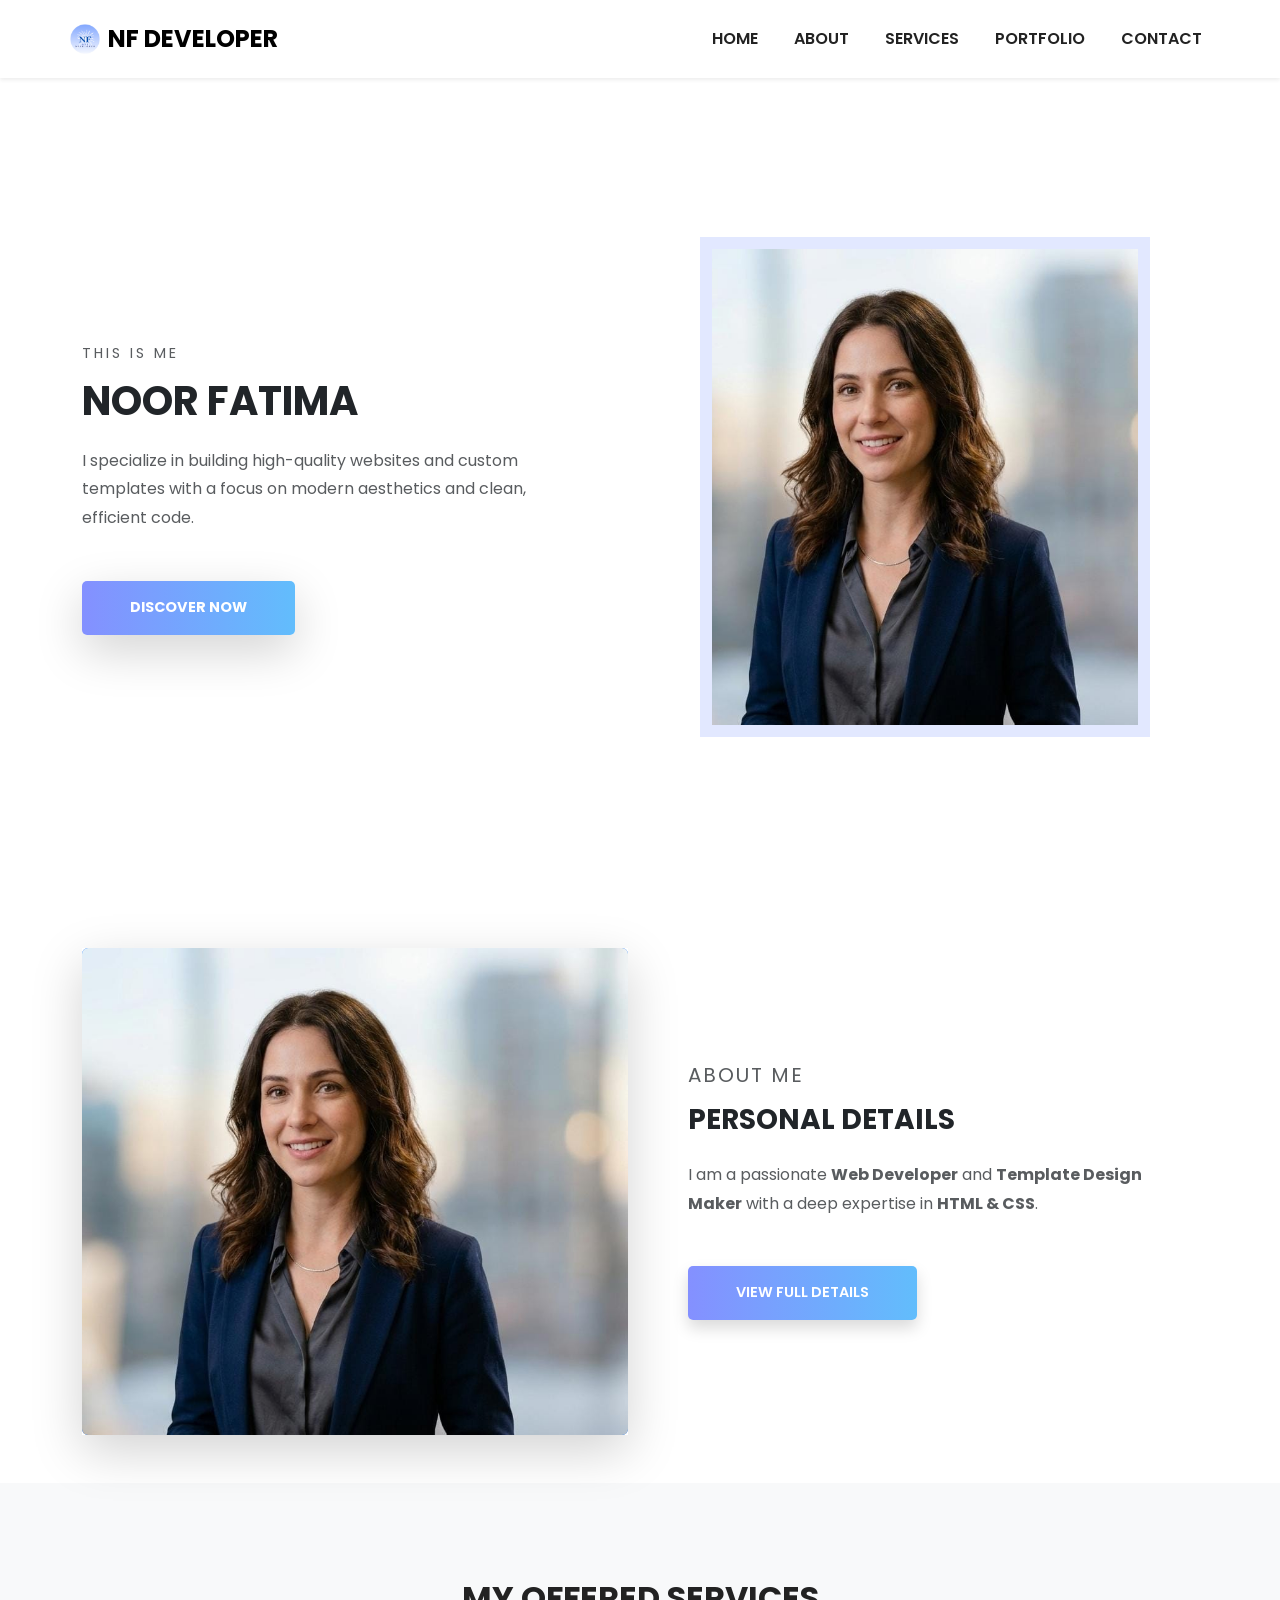
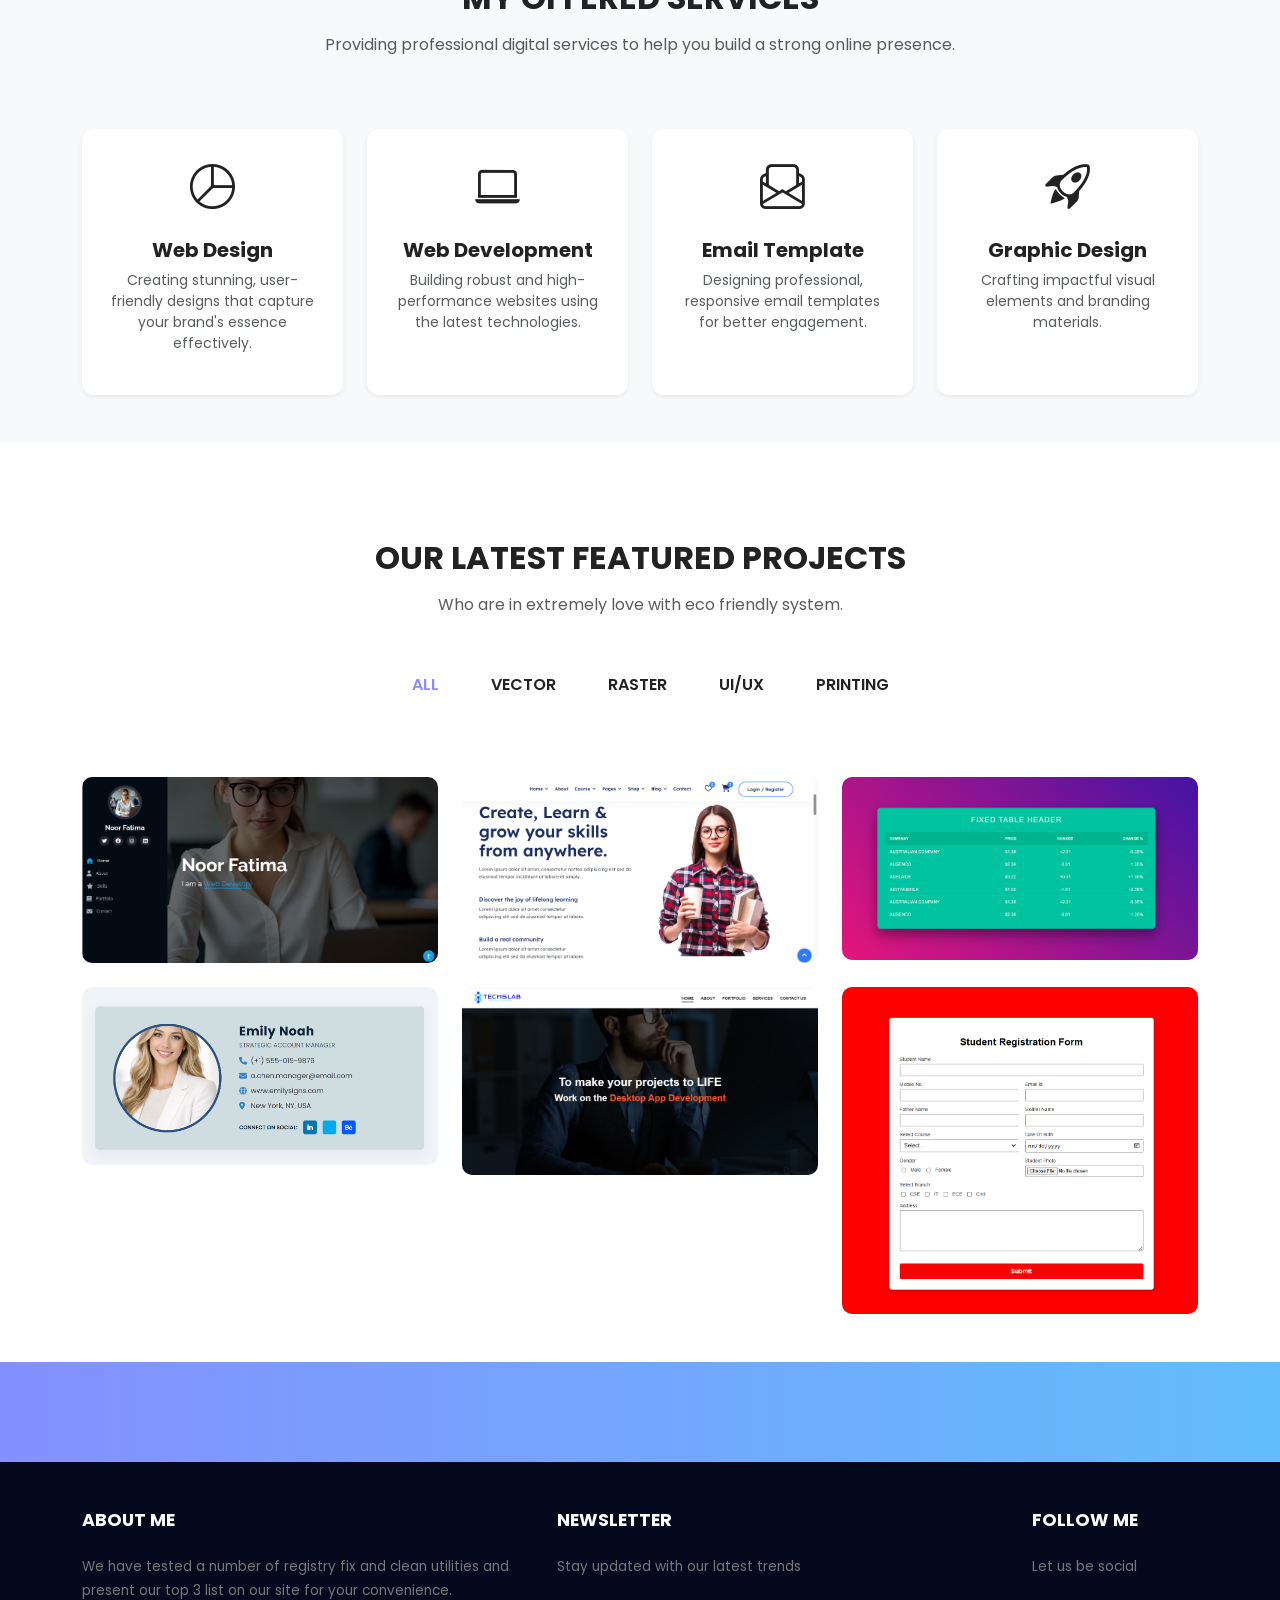
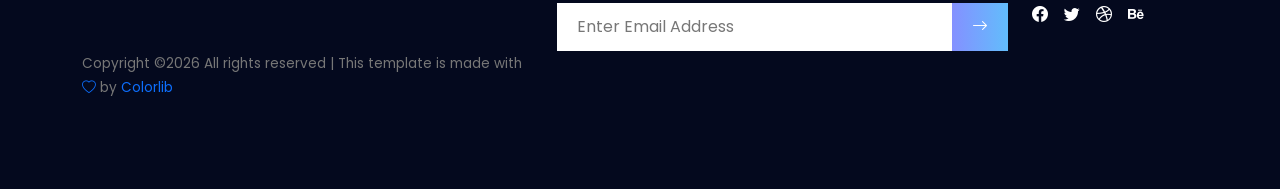
==== routes/index.html @ 59f7a1fe "Initial portfolio commit" ====
<!DOCTYPE html>
<html lang="en">

<head>
  <meta charset="UTF-8">
  <meta name="viewport" content="width=device-width, initial-scale=1.0">
  <title>Noor Fatima- Personal Portfolio</title>

  <link rel="icon" type="image/x-icon" href="../NFlogo.jpg">

  <link href="https://cdn.jsdelivr.net/npm/bootstrap@5.3.2/dist/css/bootstrap.min.css" rel="stylesheet">
  <link rel="stylesheet" href="https://cdn.jsdelivr.net/npm/bootstrap-icons@1.11.1/font/bootstrap-icons.css">
  <link rel="stylesheet" href="style.css">

  <style>
    @import url('https://fonts.googleapis.com/css2?family=Poppins:wght@400;600;700&display=swap');
  </style>
</head>

<body>

  <header class="fixed-top bg-white shadow-sm">
    <nav class="navbar navbar-expand-lg container py-3">
      <a class="navbar-brand d-flex align-items-center" href="#">
        <img src="../NFlogo.jpg" alt="Logo" class="me-2" style="height: 30px;">
        <span class="fw-bold fs-4 text-uppercase">NF Developer</span>
      </a>
      <button class="navbar-toggler" type="button" data-bs-toggle="collapse" data-bs-target="#navbarNav">
        <span class="navbar-toggler-icon"></span>
      </button>

      <div class="collapse navbar-collapse" id="navbarNav">
        <ul class="navbar-nav ms-auto text-uppercase fw-semibold">
          <li class="nav-item"><a class="nav-link" href="#home">Home</a></li>
          <li class="nav-item"><a class="nav-link" href="#about">About</a></li>
          <li class="nav-item"><a class="nav-link" href="#services">Services</a></li>
          <li class="nav-item"><a class="nav-link" href="#portfolio">Portfolio</a></li>
          <li class="nav-item"><a class="nav-link" href="#contact">Contact</a></li>
        </ul>
      </div>
    </nav>
  </header>

  <main id="home" class="hero-section d-flex align-items-center" style="min-height: 100vh; padding-top: 80px;">
    <div class="container">
      <div class="row align-items-center">
        <div class="col-lg-6 mb-5 mb-lg-0 text-start">
          <h5 class="text-uppercase text-muted fw-normal mb-3" style="letter-spacing: 3px; font-size: 0.9rem;">This is Me</h5>
          <h1 class="fw-bold mb-4 text-dark text-uppercase" style="line-height: 1.1; font-size: 2.5rem;">Noor Fatima</h1>
          <p class="text-muted mb-5 fs-6" style="max-width: 500px; line-height: 1.8;">
            I specialize in building high-quality websites and custom templates with a focus on modern aesthetics and clean, efficient code.
          </p>
          <a href="#" class="btn btn-discover text-uppercase fw-bold px-5 py-3 shadow-lg">Discover Now</a>
        </div>

        <div class="col-lg-6 text-center">
          <div class="image-container-wrapper position-relative d-inline-block">
            <img src="../mypic.png" alt="Portfolio Image" class="img-fluid main-profile-img position-relative">
          </div>
        </div>
      </div>
    </div>
  </main>

  <section id="about" class="about-section py-5">
    <div class="container">
      <div class="row align-items-center">
        <div class="col-lg-6 col-md-12 mb-5 mb-lg-0 text-center position-relative">
          <div class="image-frame d-inline-block position-relative shadow-lg">
            <div class="frame-border position-absolute top-0 start-0 w-100 h-100 border border-primary border-4 rounded"></div>
            <div class="frame-pattern position-absolute w-100 h-100 top-0 start-0 rounded"></div>
            <img src="../mypic.png" alt="About Me Portrait" class="img-fluid position-relative portfolio-image rounded">
          </div>
        </div>

        <div class="col-lg-6 col-md-12 text-start px-lg-5">
          <h5 class="text-uppercase text-muted fw-normal mb-3" style="letter-spacing: 2px;">About Me</h5>
          <h2 class="h3 fw-bold mb-4 text-dark text-uppercase">Personal Details</h2>
          <p class="text-muted mb-5 fs-6" style="line-height: 1.8;">
            I am a passionate <strong>Web Developer</strong> and <strong>Template Design Maker</strong> with a deep expertise in <strong>HTML & CSS</strong>.
          </p>
          <a href="#" class="btn btn-primary-gradient text-uppercase fw-semibold px-5 py-3 shadow">View Full Details</a>
        </div>
      </div>
    </div>
  </section>

  <section id="services" class="services-section py-5 bg-light">
    <div class="container text-center">
      <h2 class="fw-bold mb-3 mt-5 text-uppercase">My Offered Services</h2>
      <p class="text-muted mb-5 mx-auto" style="max-width: 700px;">Providing professional digital services to help you build a strong online presence.</p>

      <div class="row g-4 mt-4 justify-content-center">
        <div class="col-lg-3 col-md-6">
          <div class="service-card p-4 bg-white shadow-sm h-100">
            <div class="icon-box mb-3"><i class="bi bi-pie-chart"></i></div>
            <h5 class="fw-bold service-title">Web Design</h5>
            <p class="text-muted small">Creating stunning, user-friendly designs that capture your brand's essence effectively.</p>
          </div>
        </div>
        <div class="col-lg-3 col-md-6">
          <div class="service-card p-4 bg-white shadow-sm h-100">
            <div class="icon-box mb-3"><i class="bi bi-laptop"></i></div>
            <h5 class="fw-bold service-title">Web Development</h5>
            <p class="text-muted small">Building robust and high-performance websites using the latest technologies.</p>
          </div>
        </div>
        <div class="col-lg-3 col-md-6">
          <div class="service-card p-4 bg-white shadow-sm h-100">
            <div class="icon-box mb-3"><i class="bi bi-envelope-paper"></i></div>
            <h5 class="fw-bold service-title">Email Template</h5>
            <p class="text-muted small">Designing professional, responsive email templates for better engagement.</p>
          </div>
        </div>
        <div class="col-lg-3 col-md-6">
          <div class="service-card p-4 bg-white shadow-sm h-100">
            <div class="icon-box mb-3"><i class="bi bi-rocket-takeoff"></i></div>
            <h5 class="fw-bold service-title">Graphic Design</h5>
            <p class="text-muted small">Crafting impactful visual elements and branding materials.</p>
          </div>
        </div>
      </div>
    </div>
  </section>

<section id="portfolio" class="portfolio-section py-5">
    <div class="container text-center">
        <h2 class="fw-bold mb-3 mt-5 text-uppercase">Our Latest Featured Projects</h2>
        <p class="text-muted mb-5 mx-auto" style="max-width: 700px;">Who are in extremely love with eco friendly system.</p>
        <ul class="nav justify-content-center mb-5 filter-nav text-uppercase fw-semibold">
            <li class="nav-item"><a class="nav-link active" href="#">All</a></li>
            <li class="nav-item"><a class="nav-link" href="#">Vector</a></li>
            <li class="nav-item"><a class="nav-link" href="#">Raster</a></li>
            <li class="nav-item"><a class="nav-link" href="#">UI/UX</a></li>
            <li class="nav-item"><a class="nav-link" href="#">Printing</a></li>
        </ul>

        <div class="row g-4 mt-4">
            <div class="col-lg-4 col-md-6">
                <div class="portfolio-box position-relative overflow-hidden">
                    <img src="../project1.png" alt="Project 1" class="img-fluid w-100">
                    <div class="portfolio-overlay d-flex align-items-center justify-content-center">
                        <div class="overlay-icons">
                            <i class="bi bi-eye fs-3 text-white"></i>
                        </div>
                    </div>
                </div>
            </div>
            <div class="col-lg-4 col-md-6">
                <div class="portfolio-box position-relative overflow-hidden">
                    <img src="../project2.png" alt="Project 2" class="img-fluid w-100">
                    <div class="portfolio-overlay d-flex align-items-center justify-content-center">
                        <div class="overlay-icons">
                            <i class="bi bi-eye fs-3 text-white"></i>
                        </div>
                    </div>
                </div>
            </div>
            <div class="col-lg-4 col-md-6">
                <div class="portfolio-box position-relative overflow-hidden">
                    <img src="../project3.png" alt="Project 3" class="img-fluid w-100">
                    <div class="portfolio-overlay d-flex align-items-center justify-content-center">
                        <div class="overlay-icons">
                            <i class="bi bi-eye fs-3 text-white"></i>
                        </div>
                    </div>
                </div>
            </div>
            <div class="col-lg-4 col-md-6">
                <div class="portfolio-box position-relative overflow-hidden">
                    <img src="../project4.png" alt="Project 4" class="img-fluid w-100">
                    <div class="portfolio-overlay d-flex align-items-center justify-content-center">
                        <div class="overlay-icons">
                            <i class="bi bi-eye fs-3 text-white"></i>
                        </div>
                    </div>
                </div>
            </div>
            <div class="col-lg-4 col-md-6">
                <div class="portfolio-box position-relative overflow-hidden">
                    <img src="../project5.png" alt="Project 5" class="img-fluid w-100">
                    <div class="portfolio-overlay d-flex align-items-center justify-content-center">
                        <div class="overlay-icons">
                            <i class="bi bi-eye fs-3 text-white"></i>
                        </div>
                    </div>
                </div>
            </div>
            <div class="col-lg-4 col-md-6">
                <div class="portfolio-box position-relative overflow-hidden">
                    <img src="../project6.png" alt="Project 6" class="img-fluid w-100">
                    <div class="portfolio-overlay d-flex align-items-center justify-content-center">
                        <div class="overlay-icons">
                            <i class="bi bi-eye fs-3 text-white"></i>
                        </div>
                    </div>
                </div>
            </div>
        </div>
    </div>
</section>
<section class="bottom-brand-bar py-5">
    <div class="container">
        <div class="d-flex justify-content-between align-items-center flex-wrap">
            </div>
    </div>
</section>

<footer class="main-footer py-5" id="contact">
    <div class="container">
        <div class="row">
            <div class="col-lg-5 col-md-6 mb-4">
                <h5 class="footer-heading mb-4">About Me</h5>
                <p class="footer-desc">
                    We have tested a number of registry fix and clean utilities and present our top 3 list on our site for your convenience.
                </p>
                <p class="footer-desc mt-5">
                    Copyright ©2026 All rights reserved | This template is made with <i class="bi bi-heart text-primary"></i> by <span class="text-primary">Colorlib</span>
                </p>
            </div>

            <div class="col-lg-5 col-md-6 mb-4">
                <h5 class="footer-heading mb-4">Newsletter</h5>
                <p class="footer-desc mb-4">Stay updated with our latest trends</p>
                <div class="footer-newsletter">
                    <input type="email" placeholder="Enter Email Address">
                    <button type="submit"><i class="bi bi-arrow-right"></i></button>
                </div>
            </div>

            <div class="col-lg-2 col-md-6">
                <h5 class="footer-heading mb-4">Follow Me</h5>
                <p class="footer-desc mb-4">Let us be social</p>
                <div class="footer-socials d-flex gap-3">
                    <a href="#"><i class="bi bi-facebook"></i></a>
                    <a href="#"><i class="bi bi-twitter"></i></a>
                    <a href="#"><i class="bi bi-dribbble"></i></a>
                    <a href="#"><i class="bi bi-behance"></i></a>
                </div>
            </div>
        </div>
    </div>
</footer>
  <script src="https://cdn.jsdelivr.net/npm/bootstrap@5.3.2/dist/js/bootstrap.bundle.min.js"></script>
</body>

</html>
---- routes/style.css ----
/* --- 1. General Styles --- */
html {
    scroll-behavior: smooth;
}

section, main, footer {
    scroll-margin-top: 80px; 
}

body {
    font-family: 'Poppins', sans-serif;
    background-color: #ffffff;
    overflow-x: hidden;
    color: #222;
}

/* --- 2. Navbar Styling --- */
.nav-link {
    color: #222 !important;
    margin-left: 20px;
    transition: 0.3s;
}

.nav-link:hover, .nav-link.active {
    color: #8490ff !important;
}

/* --- 3. Buttons & Gradients --- */
.btn-discover, .btn-primary-gradient, .bottom-brand-bar, .footer-newsletter button {
    background: linear-gradient(to right, #8490ff 0%, #62bdfc 100%) !important;
}

.btn-discover, .btn-primary-gradient {
    border: none !important;
    color: white !important;
    padding: 15px 40px;
    font-size: 0.9rem;
    transition: all 0.4s ease;
    display: inline-block;
    text-decoration: none;
    border-radius: 5px;
}

.btn-discover:hover, .btn-primary-gradient:hover {
    box-shadow: 0px 15px 30px rgba(132, 144, 255, 0.4) !important;
    transform: translateY(-5px);
}

/* --- 4. Hero & About Image Containers --- */
.image-container-wrapper {
    position: relative;
    display: inline-block;
    width: 90%;
    max-width: 450px; 
    height: 500px;
    overflow: hidden;
    border: 12px solid #e2e8ff;
    background-color: #f3f0ff;
}

.main-profile-img {
    width: 100%;
    height: 100%;
    object-fit: cover;
    transition: transform 0.5s ease; 
}

.image-container-wrapper:hover .main-profile-img {
    transform: scale(1.1);
}

/* --- 5. Services --- */
.services-section {
    background-color: #f9f9ff;
    padding: 100px 0;
}

.service-card {
    transition: all 0.4s ease;
    border-radius: 12px;
    border: 1px solid transparent;
}

.service-card:hover {
    background: #ffffff;
    box-shadow: 0px 20px 40px rgba(132, 144, 255, 0.1);
    transform: translateY(-10px);
}

.icon-box i {
    font-size: 2.8rem;
    transition: 0.3s;
}

.service-card:hover .service-title, .service-card:hover .icon-box i {
    color: #8490ff;
}

/* --- 6. Portfolio (Wapas Add Kiya Gaya Hai) --- */
.portfolio-box {
    position: relative;
    border-radius: 10px;
}

.portfolio-overlay {
    position: absolute;
    top: 0;
    left: 0;
    width: 100%;
    height: 100%;
    background: rgba(132, 144, 255, 0.85); /* Purple Overlay */
    opacity: 0;
    transition: all 0.5s ease;
}

.portfolio-box:hover .portfolio-overlay {
    opacity: 1;
}

.overlay-icons i {
    cursor: pointer;
    transition: 0.3s;
}

.overlay-icons i:hover {
    color: #04091e !important;
}

/* --- 7. Empty Blue Bar Styling --- */
.bottom-brand-bar {
    background: linear-gradient(to right, #8490ff 0%, #62bdfc 100%);
    min-height: 100px; /* Thodi height taake empty bar nazar aaye */
    display: flex;
    align-items: center;
}

/* --- 8. Footer Area Styling --- */
.main-footer {
    background-color: #04091e;
    color: #ffffff;
}

.footer-heading {
    font-size: 1.1rem;
    font-weight: 700;
    text-transform: uppercase;
}

.footer-desc {
    color: #777777;
    font-size: 0.85rem;
    line-height: 1.8;
}

/* Newsletter Input (White box) */
.footer-newsletter {
    display: flex;
    max-width: 100%;
}

.footer-newsletter input {
    width: 100%;
    background-color: #ffffff !important;
    border: none;
    padding: 12px 20px;
    color: #333333 !important;
    outline: none;
}

.footer-newsletter input::placeholder {
    color: #777777 !important;
}

.footer-newsletter button {
    border: none;
    padding: 0 20px;
    color: white;
    cursor: pointer;
}

.footer-socials a {
    color: white;
    transition: 0.3s;
}

.footer-socials a:hover {
    color: #8490ff;
}
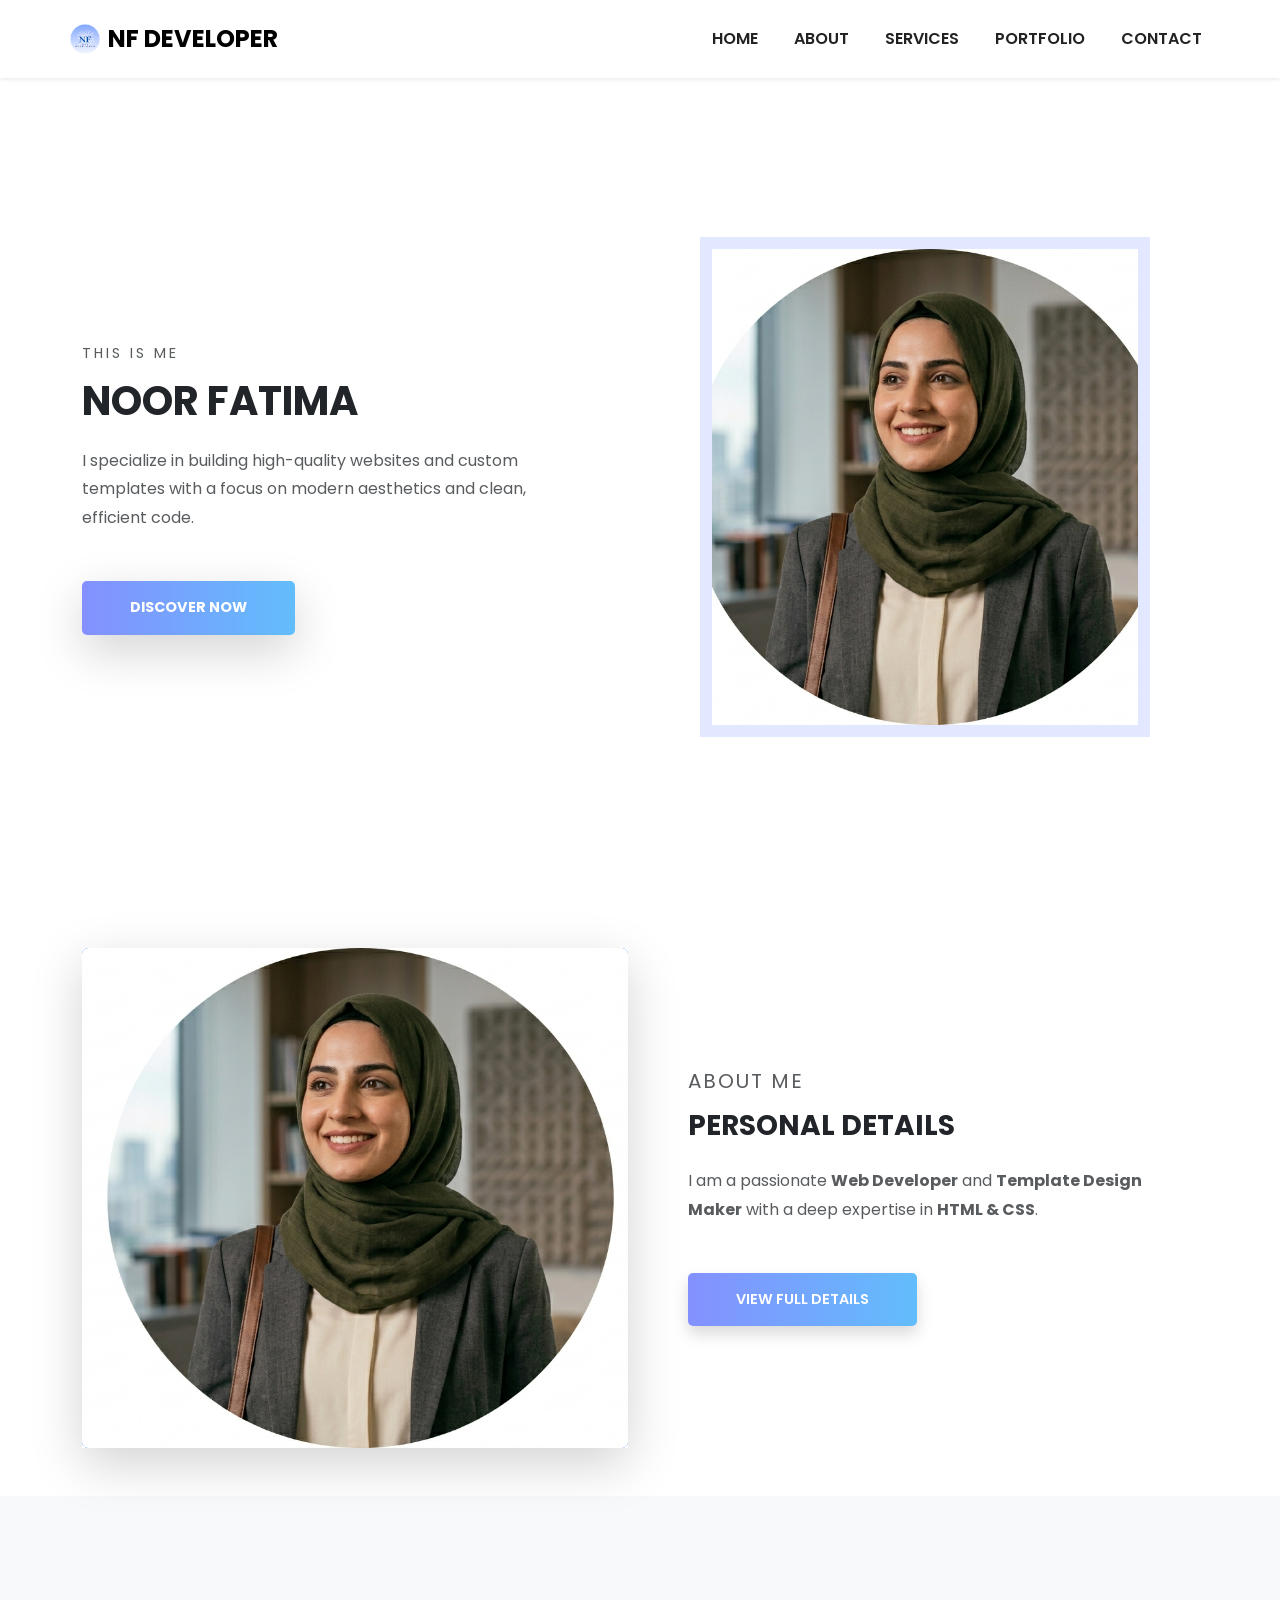
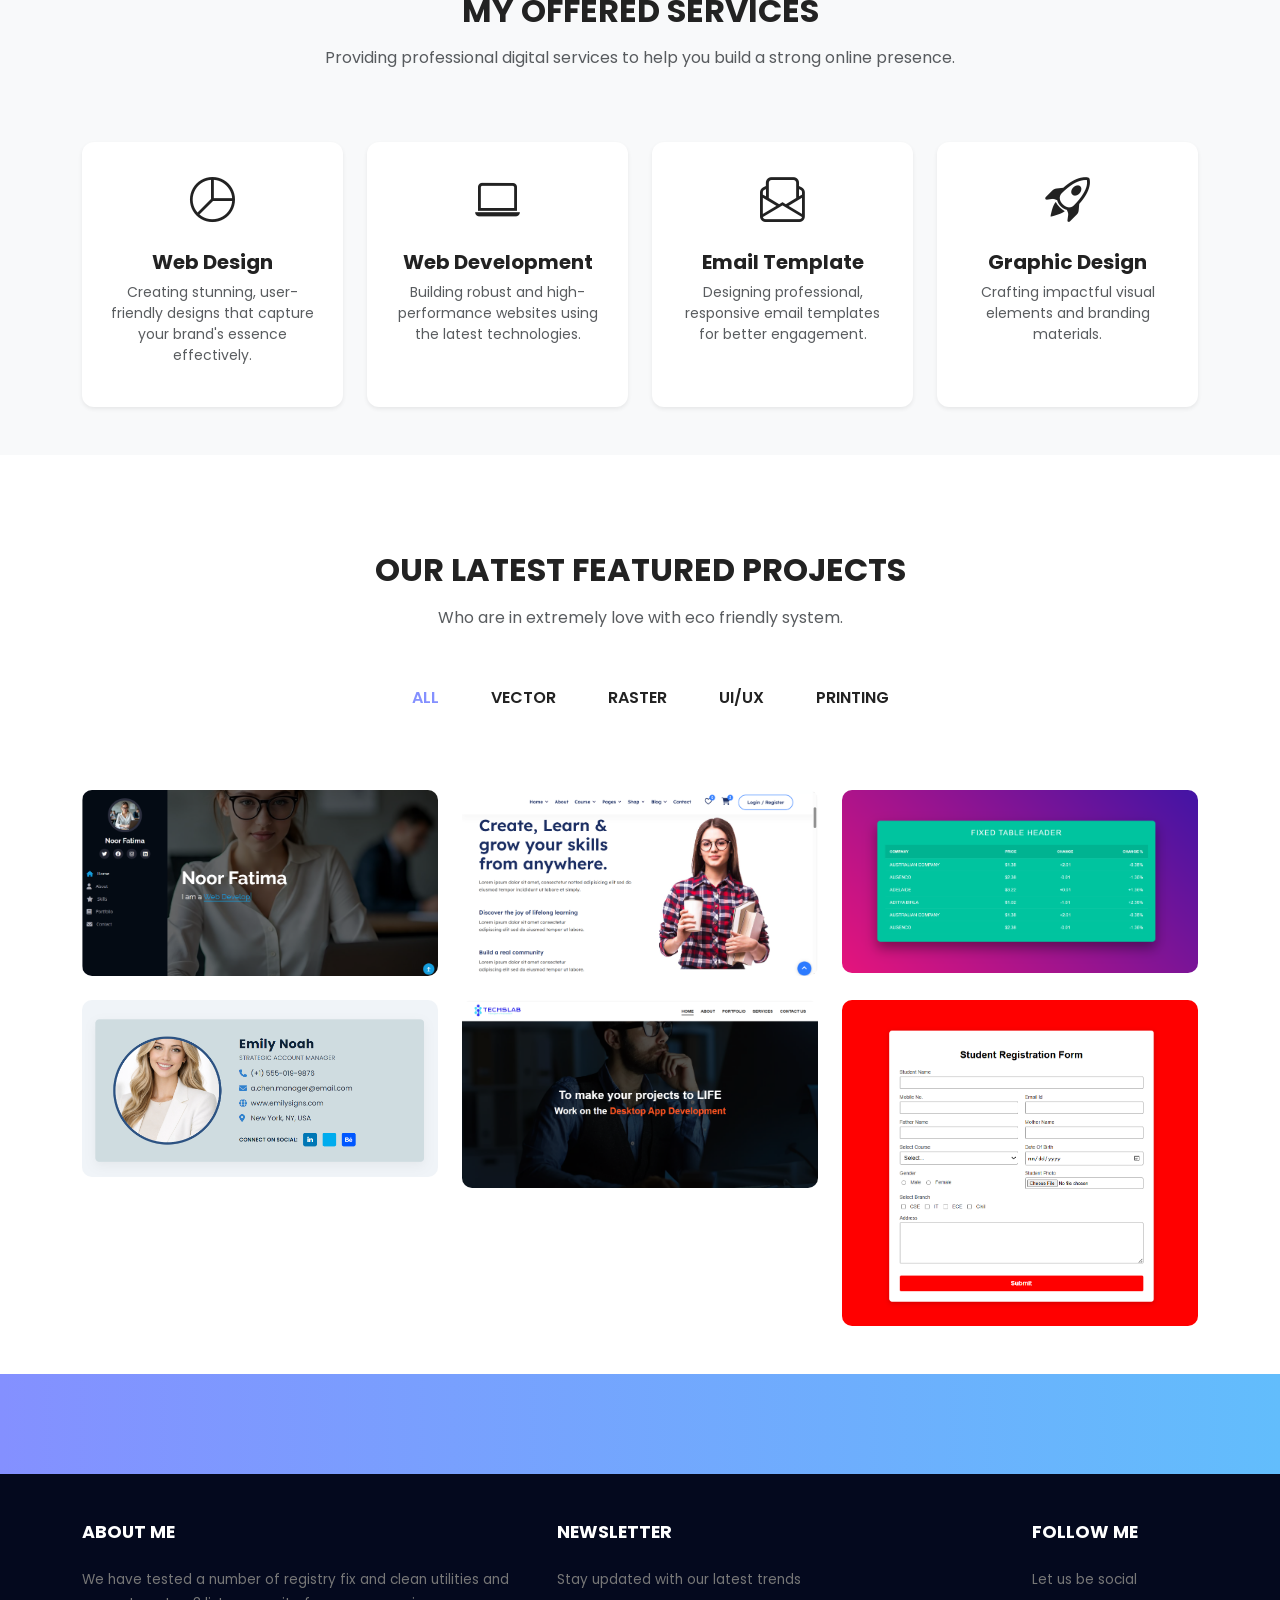
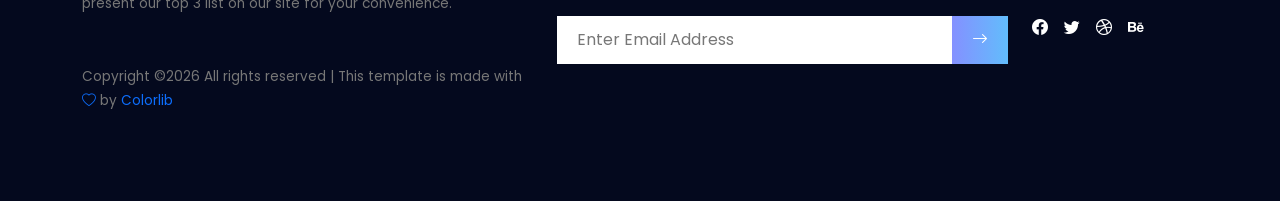
==== commit 44e88e8e: "Updated main img" ====
--- a/routes/index.html
+++ b/routes/index.html
@@ -55,7 +55,7 @@
 
         <div class="col-lg-6 text-center">
           <div class="image-container-wrapper position-relative d-inline-block">
-            <img src="../mypic.png" alt="Portfolio Image" class="img-fluid main-profile-img position-relative">
+            <img src="../img02.png" alt="Portfolio Image" class="img-fluid main-profile-img position-relative">
           </div>
         </div>
       </div>
@@ -69,7 +69,7 @@
           <div class="image-frame d-inline-block position-relative shadow-lg">
             <div class="frame-border position-absolute top-0 start-0 w-100 h-100 border border-primary border-4 rounded"></div>
             <div class="frame-pattern position-absolute w-100 h-100 top-0 start-0 rounded"></div>
-            <img src="../mypic.png" alt="About Me Portrait" class="img-fluid position-relative portfolio-image rounded">
+            <img src="../img02.png" alt="About Me Portrait" class="img-fluid position-relative portfolio-image rounded">
           </div>
         </div>
 
